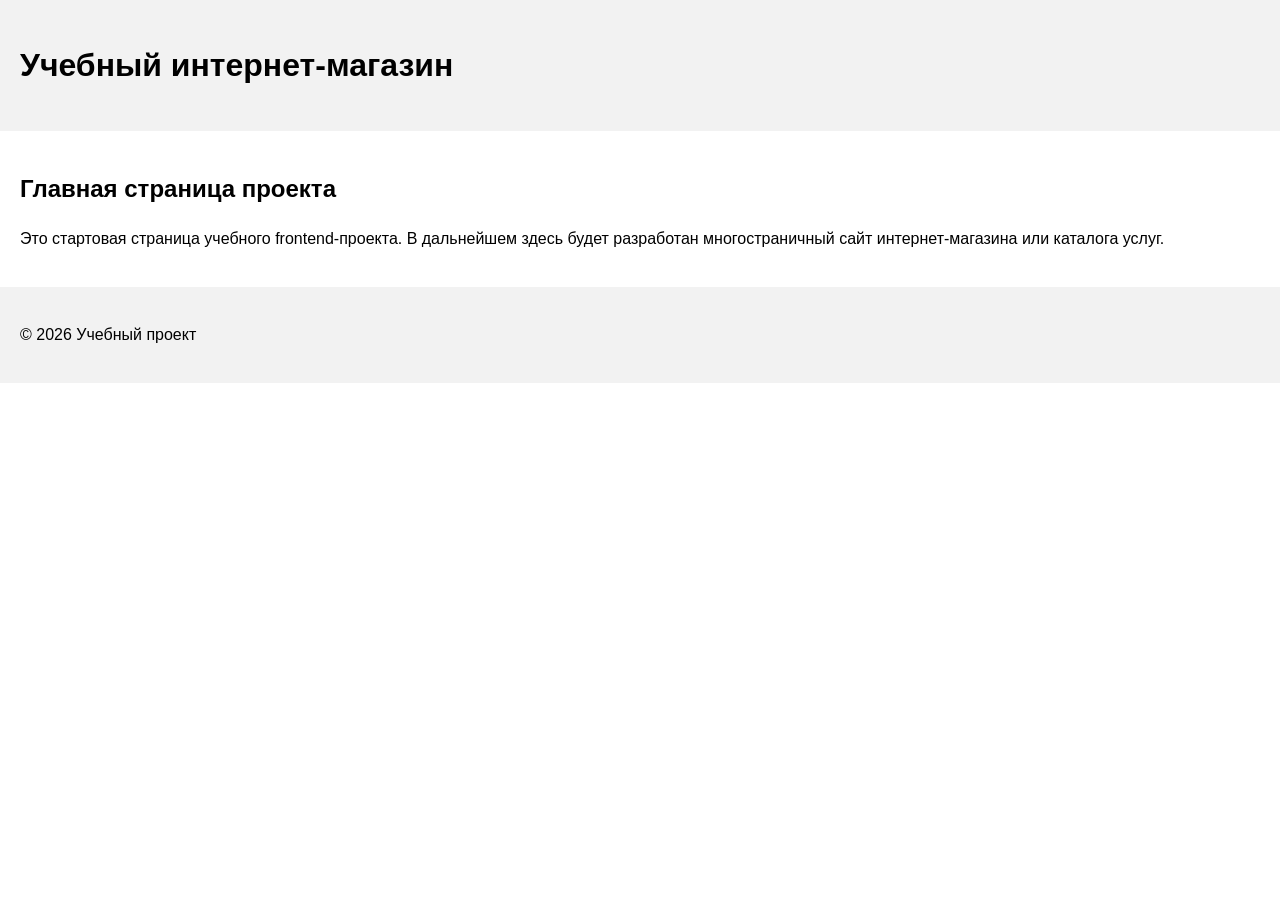
==== index.html @ 85a4eb5e "feat: initialize frontend project structure" ====
<!DOCTYPE html>
<html lang="ru">
<head>
  <meta charset="UTF-8">
  <meta name="viewport" content="width=device-width, initial-scale=1.0">
  <title>Каталог товаров</title>
  <link rel="stylesheet" href="css/style.css">
</head>
<body>
  <header>
    <h1>Учебный интернет-магазин</h1>
  </header>

  <main>
    <section>
      <h2>Главная страница проекта</h2>
      <p>
        Это стартовая страница учебного frontend-проекта.
        В дальнейшем здесь будет разработан многостраничный сайт
        интернет-магазина или каталога услуг.
      </p>
    </section>
  </main>

  <footer>
    <p>&copy; 2026 Учебный проект</p>
  </footer>
</body>
</html>
---- css/style.css ----
body {
  margin: 0;
  font-family: Arial, sans-serif;
  line-height: 1.5;
}

header,
main,
footer {
  padding: 20px;
}

header {
  background-color: #f2f2f2;
}

footer {
  background-color: #f2f2f2;
}
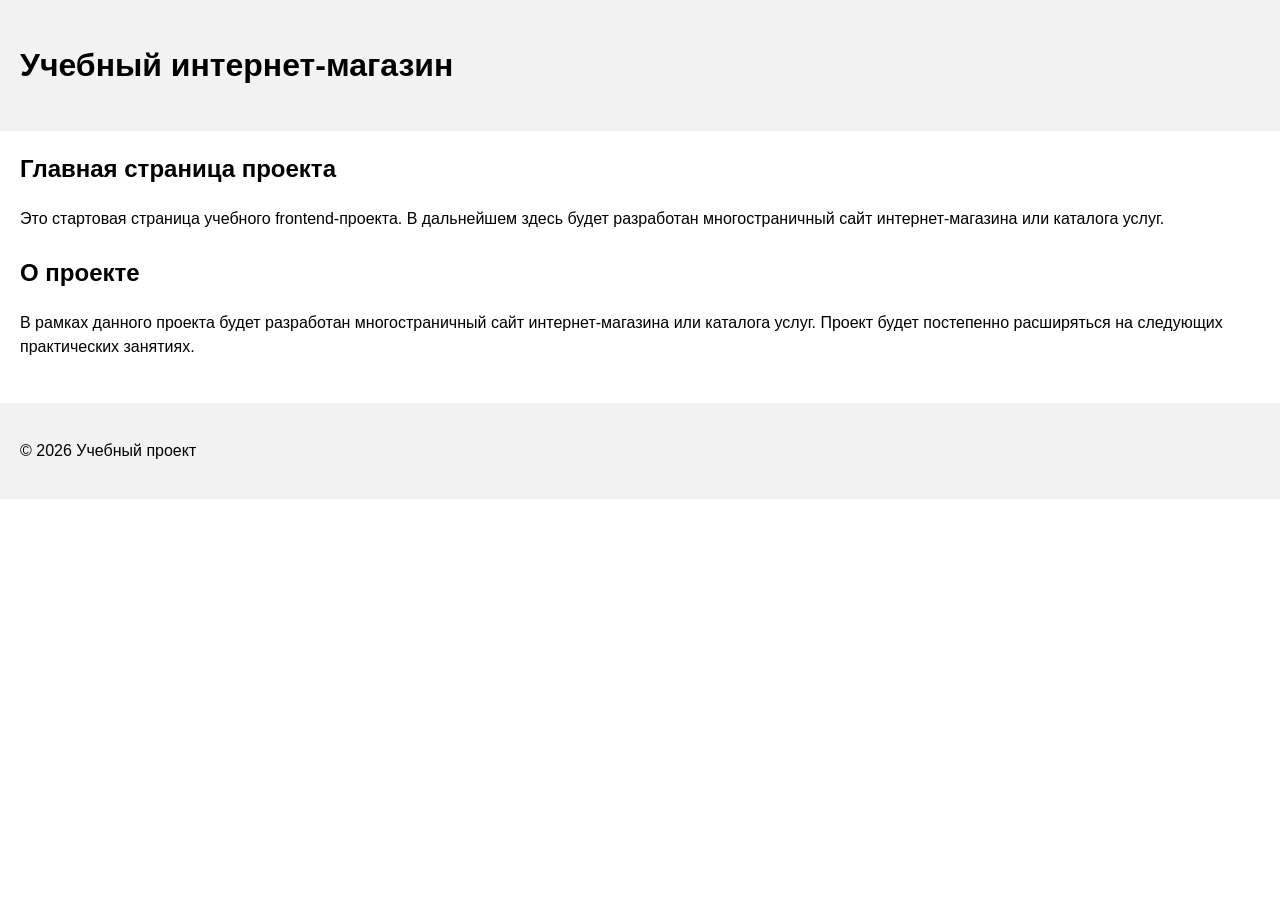
==== commit 4858aa0a: "feat: add project description section" ====
--- a/index.html
+++ b/index.html
@@ -20,6 +20,14 @@
         интернет-магазина или каталога услуг.
       </p>
     </section>
+    <section>
+      <h2>О проекте</h2>
+      <p>
+        В рамках данного проекта будет разработан многостраничный сайт
+        интернет-магазина или каталога услуг. Проект будет постепенно
+        расширяться на следующих практических занятиях.
+      </p>
+    </section>
   </main>
 
   <footer>
--- a/css/style.css
+++ b/css/style.css
@@ -16,4 +16,12 @@
 
 footer {
   background-color: #f2f2f2;
+}
+
+section {
+  margin-bottom: 24px;
+}
+
+section h2 {
+  margin-top: 0;
 }
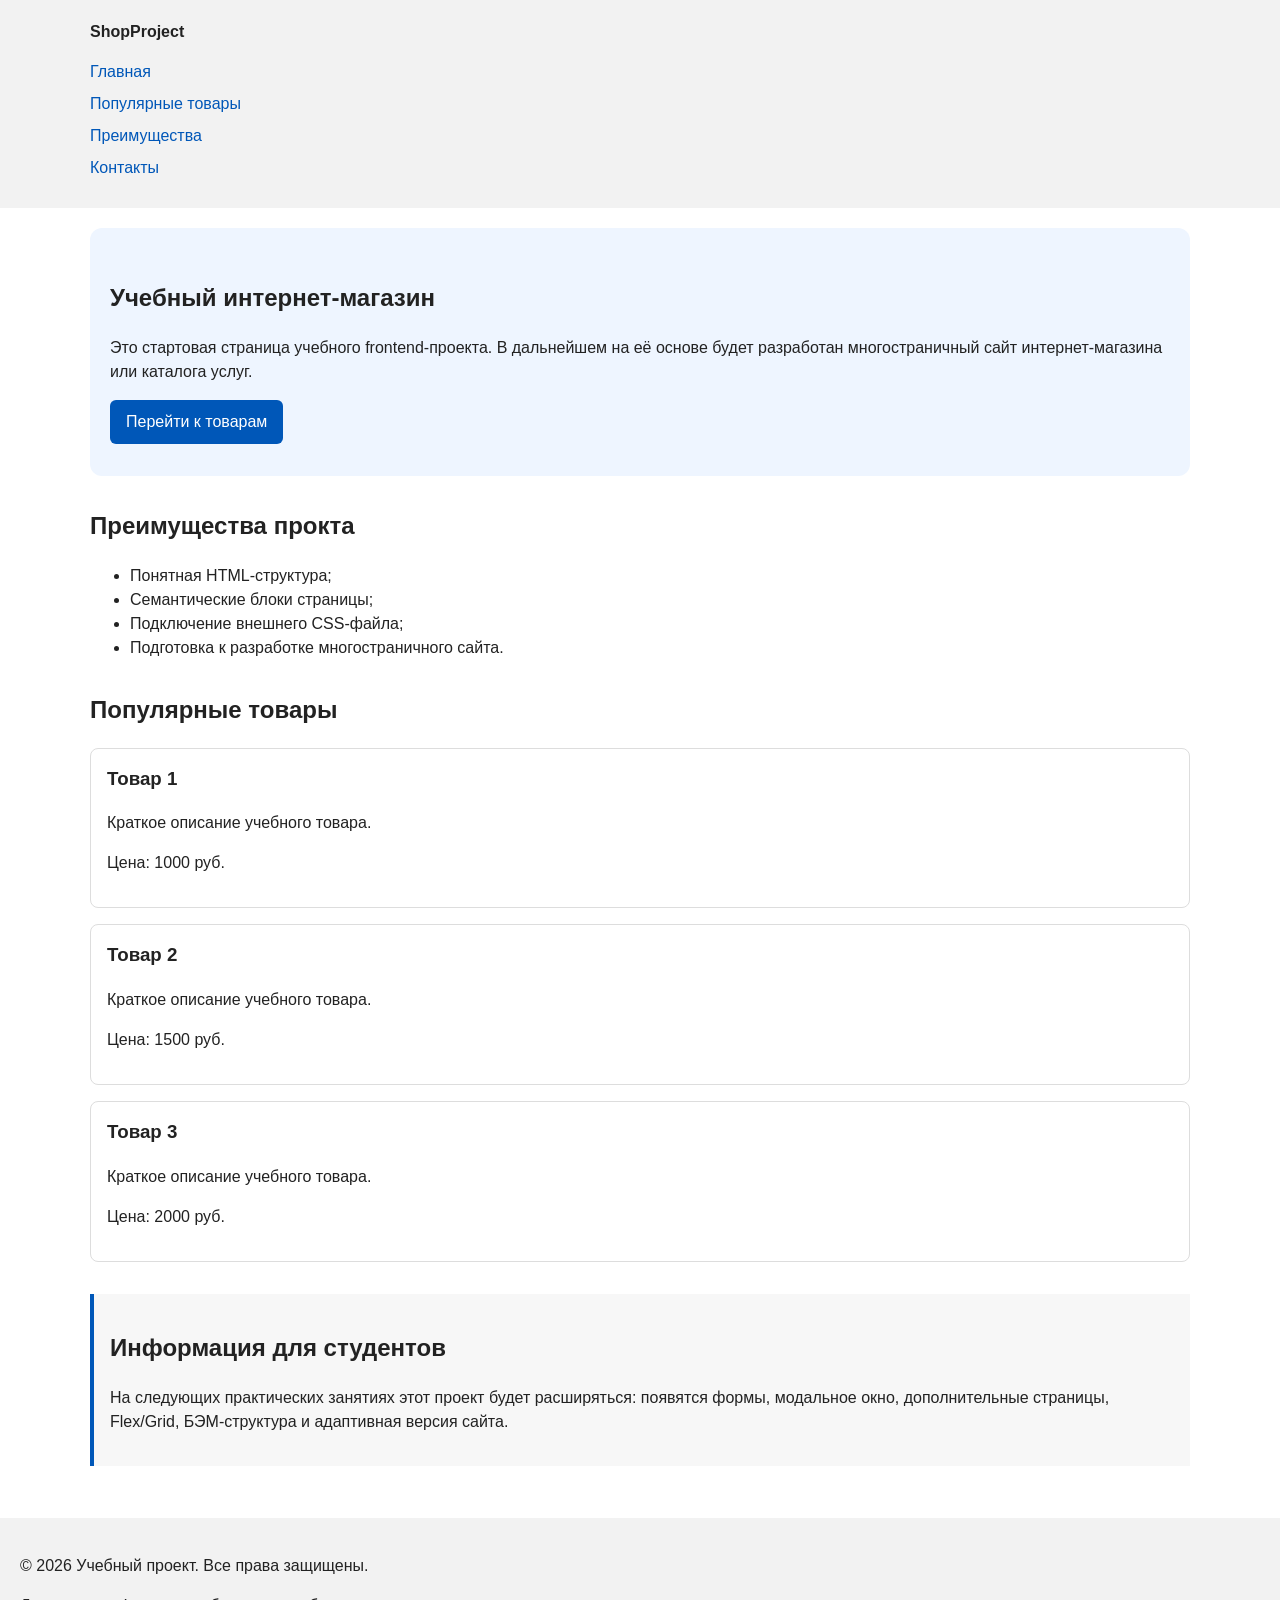
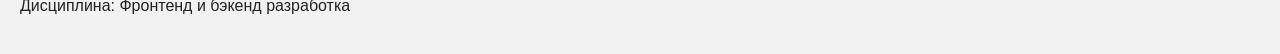
==== commit b1af26df: "feat: add semantic HTML structure and base CSS styles" ====
--- a/index.html
+++ b/index.html
@@ -3,35 +3,78 @@
 <head>
   <meta charset="UTF-8">
   <meta name="viewport" content="width=device-width, initial-scale=1.0">
-  <title>Каталог товаров</title>
+  <title>Учебный интернет-магазин</title>
   <link rel="stylesheet" href="css/style.css">
 </head>
+
 <body>
   <header>
-    <h1>Учебный интернет-магазин</h1>
+    <div class="site-header">
+      <a class="site-logo" href="index.html">ShopProject</a>
+      <nav class="site-nav" aria-label="Основная навигация">
+        <ul class="site-nav__list">
+          <li><a href="index.html">Главная</a></li>
+          <li><a href="#popular">Популярные товары</a></li>
+          <li><a href="#advantages">Преимущества</a></li>
+          <li><a href="#contacts">Контакты</a></li>
+        </ul>
+      </nav>
+    </div>
   </header>
-
+  
   <main>
-    <section>
-      <h2>Главная страница проекта</h2>
+    <section class="hero">
+      <h1>Учебный интернет-магазин</h1>
       <p>
         Это стартовая страница учебного frontend-проекта.
-        В дальнейшем здесь будет разработан многостраничный сайт
+        В дальнейшем на её основе будет разработан многостраничный сайт
         интернет-магазина или каталога услуг.
       </p>
+      <a class="button" href="#popular">Перейти к товарам</a>
     </section>
-    <section>
-      <h2>О проекте</h2>
+
+    <section class="section" id="advantages">
+      <h2>Преимущества прокта</h2>
+      <ul class="advantages-list">
+        <li>Понятная HTML-структура;</li>
+        <li>Семантические блоки страницы;</li>
+        <li>Подключение внешнего CSS-файла;</li>
+        <li>Подготовка к разработке многостраничного сайта.</li>
+      </ul>
+    </section>
+    
+    <section class="section" id="popular">
+      <h2>Популярные товары</h2>
+      <article class="product-card">
+        <h3>Товар 1</h3>
+        <p>Краткое описание учебного товара.</p>
+        <p>Цена: 1000 руб.</p>
+      </article>
+      <article class="product-card">
+        <h3>Товар 2</h3>
+        <p>Краткое описание учебного товара.</p>
+        <p>Цена: 1500 руб.</p>
+      </article>
+      <article class="product-card">
+        <h3>Товар 3</h3>
+        <p>Краткое описание учебного товара.</p>
+        <p>Цена: 2000 руб.</p>
+      </article>
+    </section>
+
+    <aside class="aside-info">
+      <h2>Информация для студентов</h2>
       <p>
-        В рамках данного проекта будет разработан многостраничный сайт
-        интернет-магазина или каталога услуг. Проект будет постепенно
-        расширяться на следующих практических занятиях.
+        На следующих практических занятиях этот проект будет расширяться:
+        появятся формы, модальное окно, дополнительные страницы, Flex/Grid,
+        БЭМ-структура и адаптивная версия сайта.
       </p>
-    </section>
+    </aside>
   </main>
 
-  <footer>
-    <p>&copy; 2026 Учебный проект</p>
+  <footer id="contacts">
+    <p>&copy; 2026 Учебный проект. Все права защищены.</p>
+    <p>Дисциплина: Фронтенд и бэкенд разработка</p>
   </footer>
 </body>
-</html>+</html>
--- a/css/style.css
+++ b/css/style.css
@@ -1,7 +1,13 @@
+* {
+  box-sizing: border-box;
+}
+
 body {
   margin: 0;
   font-family: Arial, sans-serif;
   line-height: 1.5;
+  color: #222222;
+  background-color: #ffffff;
 }
 
 header,
@@ -18,10 +24,82 @@
   background-color: #f2f2f2;
 }
 
-section {
-  margin-bottom: 24px;
+.site-header {
+  max-width: 1100px;
+  margin: 0 auto;
 }
 
-section h2 {
+.site-logo {
+  font-weight: bold;
+  text-decoration: none;
+  color: #222222;
+}
+
+.site-nav__list {
+  padding: 0;
+  margin: 16px 0 0;
+  list-style: none;
+}
+
+.site-nav__list li {
+  margin-bottom: 8px;
+}
+
+.site-nav__list a {
+  color: #0057b8;
+  text-decoration: none;
+}
+
+.site-nav__list a:hover {
+  text-decoration: underline;
+}
+
+.hero {
+  max-width: 1100px;  
+  margin: 0 auto 32px;
+  padding: 32px 20px;
+  background-color: #eef5ff;
+  border-radius: 12px;
+}
+
+.section {
+  max-width: 1100px;
+  margin: 0 auto 32px;
+}
+
+.section h2 {
   margin-top: 0;
-}+}
+
+.product-card {
+  margin-bottom: 16px;
+  padding: 16px;
+  border: 1px solid #dddddd;
+  border-radius: 8px;
+  background-color: #ffffff;
+}
+
+.product-card h3 {
+  margin-top: 0;
+}
+
+.button {
+  display: inline-block;
+  padding: 10px 16px;
+  color: #ffffff;
+  background-color: #0057b8;
+  text-decoration: none;
+  border-radius: 6px;
+}
+
+.button:hover {
+  background-color: #003f86;
+}
+
+.aside-info {
+  max-width: 1100px;
+  margin: 0 auto 32px;
+  padding: 16px;
+  border-left: 4px solid #0057b8;
+  background-color: #f7f7f7;
+}
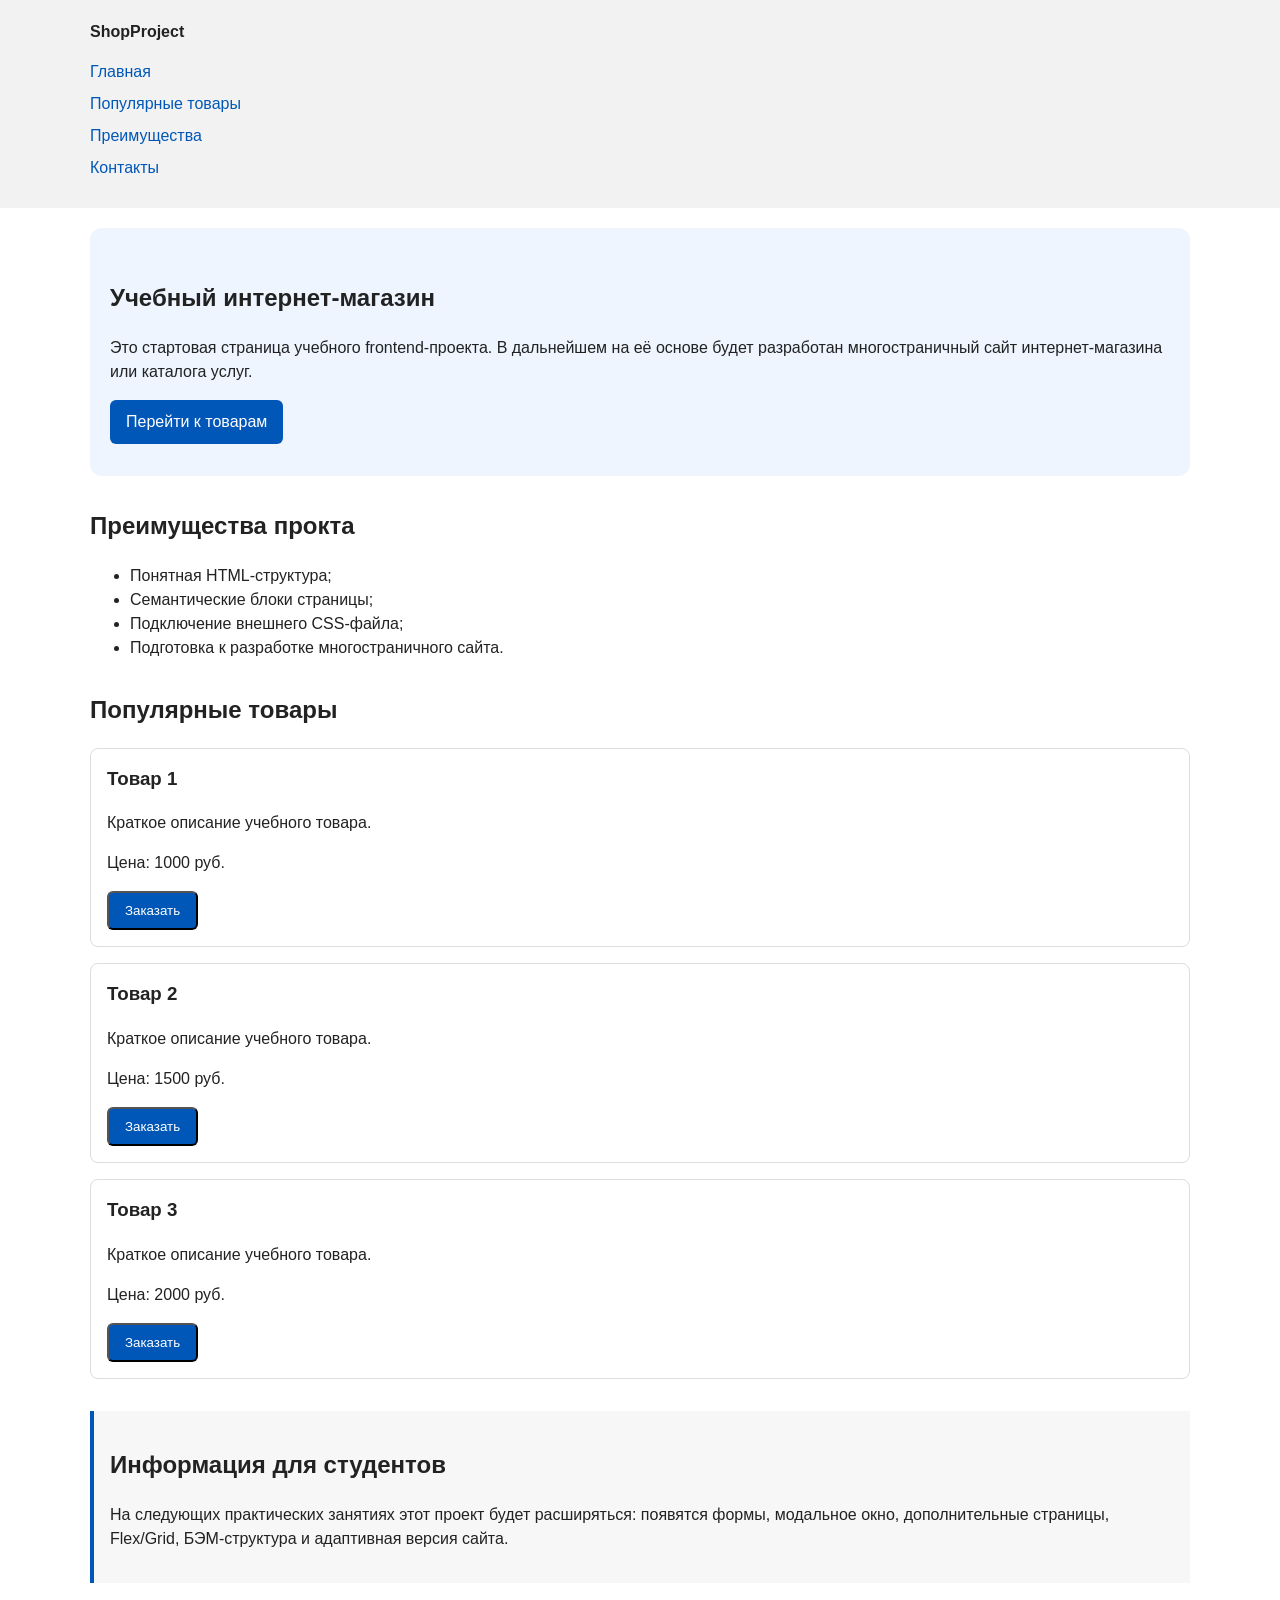
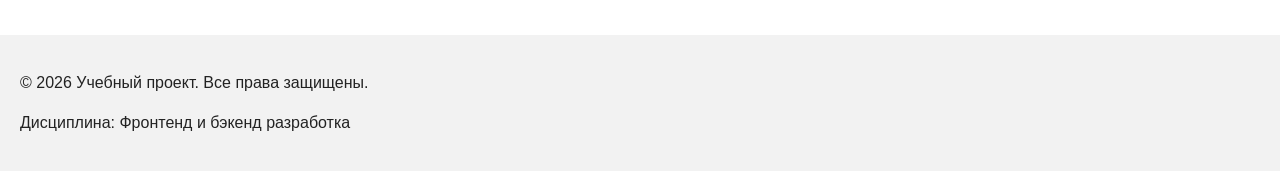
==== commit d12db78b: "feat: add order form modal and validation" ====
--- a/index.html
+++ b/index.html
@@ -5,6 +5,7 @@
   <meta name="viewport" content="width=device-width, initial-scale=1.0">
   <title>Учебный интернет-магазин</title>
   <link rel="stylesheet" href="css/style.css">
+  <script src="js/main.js" defer></script>
 </head>
 
 <body>
@@ -49,16 +50,19 @@
         <h3>Товар 1</h3>
         <p>Краткое описание учебного товара.</p>
         <p>Цена: 1000 руб.</p>
+        <button class="button product-card__button" type="button" data-product="Товар 1">Заказать</button>
       </article>
       <article class="product-card">
         <h3>Товар 2</h3>
         <p>Краткое описание учебного товара.</p>
         <p>Цена: 1500 руб.</p>
+        <button class="button product-card__button" type="button" data-product="Товар 2">Заказать</button>
       </article>
       <article class="product-card">
         <h3>Товар 3</h3>
         <p>Краткое описание учебного товара.</p>
         <p>Цена: 2000 руб.</p>
+        <button class="button product-card__button" type="button" data-product="Товар 3">Заказать</button>
       </article>
     </section>
 
@@ -76,5 +80,92 @@
     <p>&copy; 2026 Учебный проект. Все права защищены.</p>
     <p>Дисциплина: Фронтенд и бэкенд разработка</p>
   </footer>
+
+  <dialog class="order-dialog" id="order-dialog" aria-labelledby="order-dialog-title">
+    <h2 id="order-dialog-title">Оформление заявки</h2>
+    <form class="order-form" id="order-form" action="#" method="post" novalidate>
+      <input id="selected-product" name="selected-product" type="hidden">
+      <div class="form-field">
+        <label for="order-name">Имя</label>
+        <input 
+          id="order-name"
+          name="name"
+          type="text"
+          placeholder="Введите ваше имя"
+          minlength="2"
+          autocomplete="given-name"
+          required>
+      </div>
+
+      <div class="form-field">
+        <label for="order-email">E-mail</label>
+        <input
+          id="order-email"
+          name="email"
+          type="email"
+          placeholder="example@mail.ru"
+          autocomplete="email"
+          required>
+      </div>
+
+      <div class="form-field">
+        <label for="order-phone">Телефон</label>
+        <input
+          id="order-phone"
+          name="phone"
+          type="tel"
+          inputmode="tel"
+          placeholder="+7 (900) 000-00-00"
+          pattern="^\+7 \(\d{3}\) \d{3}-\d{2}-\d{2}$"
+          required>
+        <small>Формат: +7 (900) 000-00-00</small>
+      </div>
+
+      <div class="form-field">
+        <label for="order-date">Дата связи</label>
+        <input
+          id="order-date"
+          name="date"
+          type="date">
+      </div>
+
+      <div class="form-field">
+        <label for="order-topic">Тема заявки</label>
+        <select id="order-topic" name="topic" required>
+          <option value="">Выберите тему</option>
+          <option value="product">Заказ товара</option>
+          <option value="consultation">Консультация</option>
+          <option value="delivery">Доставка</option>
+        </select>
+      </div>
+
+      <div class="form-field">
+        <label for="order-comment">Комментарий</label>
+        <textarea
+          id="order-comment"
+          name="comment"
+          rows="4"
+          placeholder="Укажите дополнительную информацию">
+        </textarea>
+      </div>
+
+      <div class="form-field form-field--checkbox">
+        <label>
+          <input
+            id="order-agreement"
+            name="agreement"
+            type="checkbox"
+            required>
+            Я согласен на обработку данных
+        </label>
+      </div>
+
+      <div class="form-actions">
+        <button type="button" id="close-order-dialog">Закрыть</button>
+        <button type="submit">Отправить заявку</button>
+      </div>
+    </form>
+  </dialog>
+  <p class="success-message" id="success-message" hidden>Форма успешно отправлена!</p>
 </body>
 </html>
--- a/css/style.css
+++ b/css/style.css
@@ -1,7 +1,16 @@
+/* 
+  Универсальное правило для всех элементов.
+  border-box делает расчёт размеров более понятным:
+  width включает content, padding и border.
+*/
 * {
   box-sizing: border-box;
 }
 
+/*
+  Убираем стандартный внешний отступ браузера у body.
+  Без этого вокруг страницы может появиться белая рамка.
+*/
 body {
   margin: 0;
   font-family: Arial, sans-serif;
@@ -10,67 +19,113 @@
   background-color: #ffffff;
 }
 
+/*
+  Задаём внутренние отступы для основных областей страницы.
+  Это делает содержимое визуально отделённым от краёв окна браузера.
+*/
 header,
 main,
 footer {
   padding: 20px;
 }
 
+/*
+  Оформляем шапку страницы.
+  Пока используется простой светло-серый фон.
+*/
 header {
   background-color: #f2f2f2;
 }
 
+/*
+  Оформляем подвал страницы тем же фоном,
+  чтобы визуально отделить его от основного содержимого.
+*/
 footer {
   background-color: #f2f2f2;
 }
 
+/*
+  Ограничиваем ширину содержимого шапки,
+  чтобы оно не растягивалось слишком сильно на широких экранах.
+*/
 .site-header {
   max-width: 1100px;
   margin: 0 auto;
 }
 
+/*
+  Оформляем текстовый логотип.
+*/
 .site-logo {
   font-weight: bold;
   text-decoration: none;
   color: #222222;
 }
 
+/*
+  Убираем стандартные отступы и маркеры списка навигации.
+*/
 .site-nav__list {
   padding: 0;
   margin: 16px 0 0;
   list-style: none;
 }
 
+/*
+  Добавляем расстояние между пунктами меню.
+*/
 .site-nav__list li {
   margin-bottom: 8px;
 }
 
+/*
+  Оформляем ссылки меню.
+*/
 .site-nav__list a {
   color: #0057b8;
   text-decoration: none;
 }
 
+/*
+  При наведении мыши подчёркиваем ссылку.
+  Подробно состояния интерфейса будут рассмотрены в практической работе 1.7.
+*/
 .site-nav__list a:hover {
   text-decoration: underline;
 }
 
+/*
+  Hero-блок — первый крупный блок страницы.
+  Он визуально отделяется от остальных разделов фоном и отступами.
+*/
 .hero {
-  max-width: 1100px;  
+  max-width: 1100px;
   margin: 0 auto 32px;
   padding: 32px 20px;
   background-color: #eef5ff;
   border-radius: 12px;
 }
 
+/*
+  Общий класс для разделов страницы.
+*/
 .section {
   max-width: 1100px;
   margin: 0 auto 32px;
 }
 
+/*
+  Убираем лишний верхний отступ у заголовков разделов.
+*/
 .section h2 {
   margin-top: 0;
 }
 
+/*
+  Карточка товара — самостоятельный блок.
+  На следующих занятиях карточки будут доработаны и выстроены в сетку.
+*/
 .product-card {
   margin-bottom: 16px;
   padding: 16px;
@@ -79,10 +134,16 @@
   background-color: #ffffff;
 }
 
+/*
+  Убираем лишний верхний отступ у заголовка карточки.
+*/
 .product-card h3 {
   margin-top: 0;
 }
 
+/*
+  Пока это обычная ссылка, но визуально она оформляется как кнопка.
+*/
 .button {
   display: inline-block;
   padding: 10px 16px;
@@ -92,10 +153,16 @@
   border-radius: 6px;
 }
 
+/*
+  Простое состояние наведения для кнопки.
+*/
 .button:hover {
   background-color: #003f86;
 }
 
+/*
+  Дополнительный информационный блок.
+*/
 .aside-info {
   max-width: 1100px;
   margin: 0 auto 32px;
@@ -103,3 +170,105 @@
   border-left: 4px solid #0057b8;
   background-color: #f7f7f7;
 }
+
+/*
+  Модальное окно.
+  Элемент dialog сам умеет открываться поверх страницы.
+*/
+.order-dialog {
+  width: min(100% - 32px, 560px);
+  padding: 24px;
+  border: none;
+  border-radius: 12px;
+}
+
+/*
+  Затемнение фона за модальным окном.
+*/
+.order-dialog::backdrop {
+  background-color: rgba(0, 0, 0, 0.5);
+}
+
+/*
+  Поле формы.
+  Каждый блок получает нижний отступ.
+*/
+.form-field {
+  margin-bottom: 16px;
+}
+
+/*
+  Подпись поля.
+*/
+.form-field label {
+  display: block;
+  margin-bottom: 6px;
+}
+
+/*
+  Основные поля формы.
+*/
+.form-field input,
+.form-field select,
+.form-field textarea {
+  width: 100%;
+  padding: 10px 12px;
+  border: 1px solid #cccccc;
+  border-radius: 6px;
+  font: inherit;
+}
+
+/*
+  Checkbox не должен занимать всю ширину.
+*/
+.form-field input[type="checkbox"] {
+  width: auto;
+}
+
+/*
+  Подсказка под полем телефона.
+*/
+.form-field small {
+  display: block;
+  margin-top: 4px;
+  color: #666666;
+}
+
+/*
+  Видимый фокус для клавиатурной навигации.
+*/
+.form-field input:focus-visible,
+.form-field select:focus-visible,
+.form-field textarea:focus-visible,
+.form-actions button:focus-visible {
+  outline: 2px solid #0057b8;
+  outline-offset: 2px;
+}
+
+/*
+  Подсветка ошибочных полей.
+  Атрибут aria-invalid будет добавляться через JavaScript.
+*/
+[aria-invalid="true"] {
+  border-color: #b00020;
+}
+
+/*
+  Кнопки формы.
+*/
+.form-actions {
+  display: flex;
+  gap: 12px;
+  margin-top: 20px;
+}
+
+/*
+  Сообщение об успешной отправке.
+*/
+.success-message {
+  max-width: 1100px;
+  margin: 24px auto;
+  padding: 16px;
+  border-left: 4px solid #168a2f;
+  background-color: #eefaf0;
+}
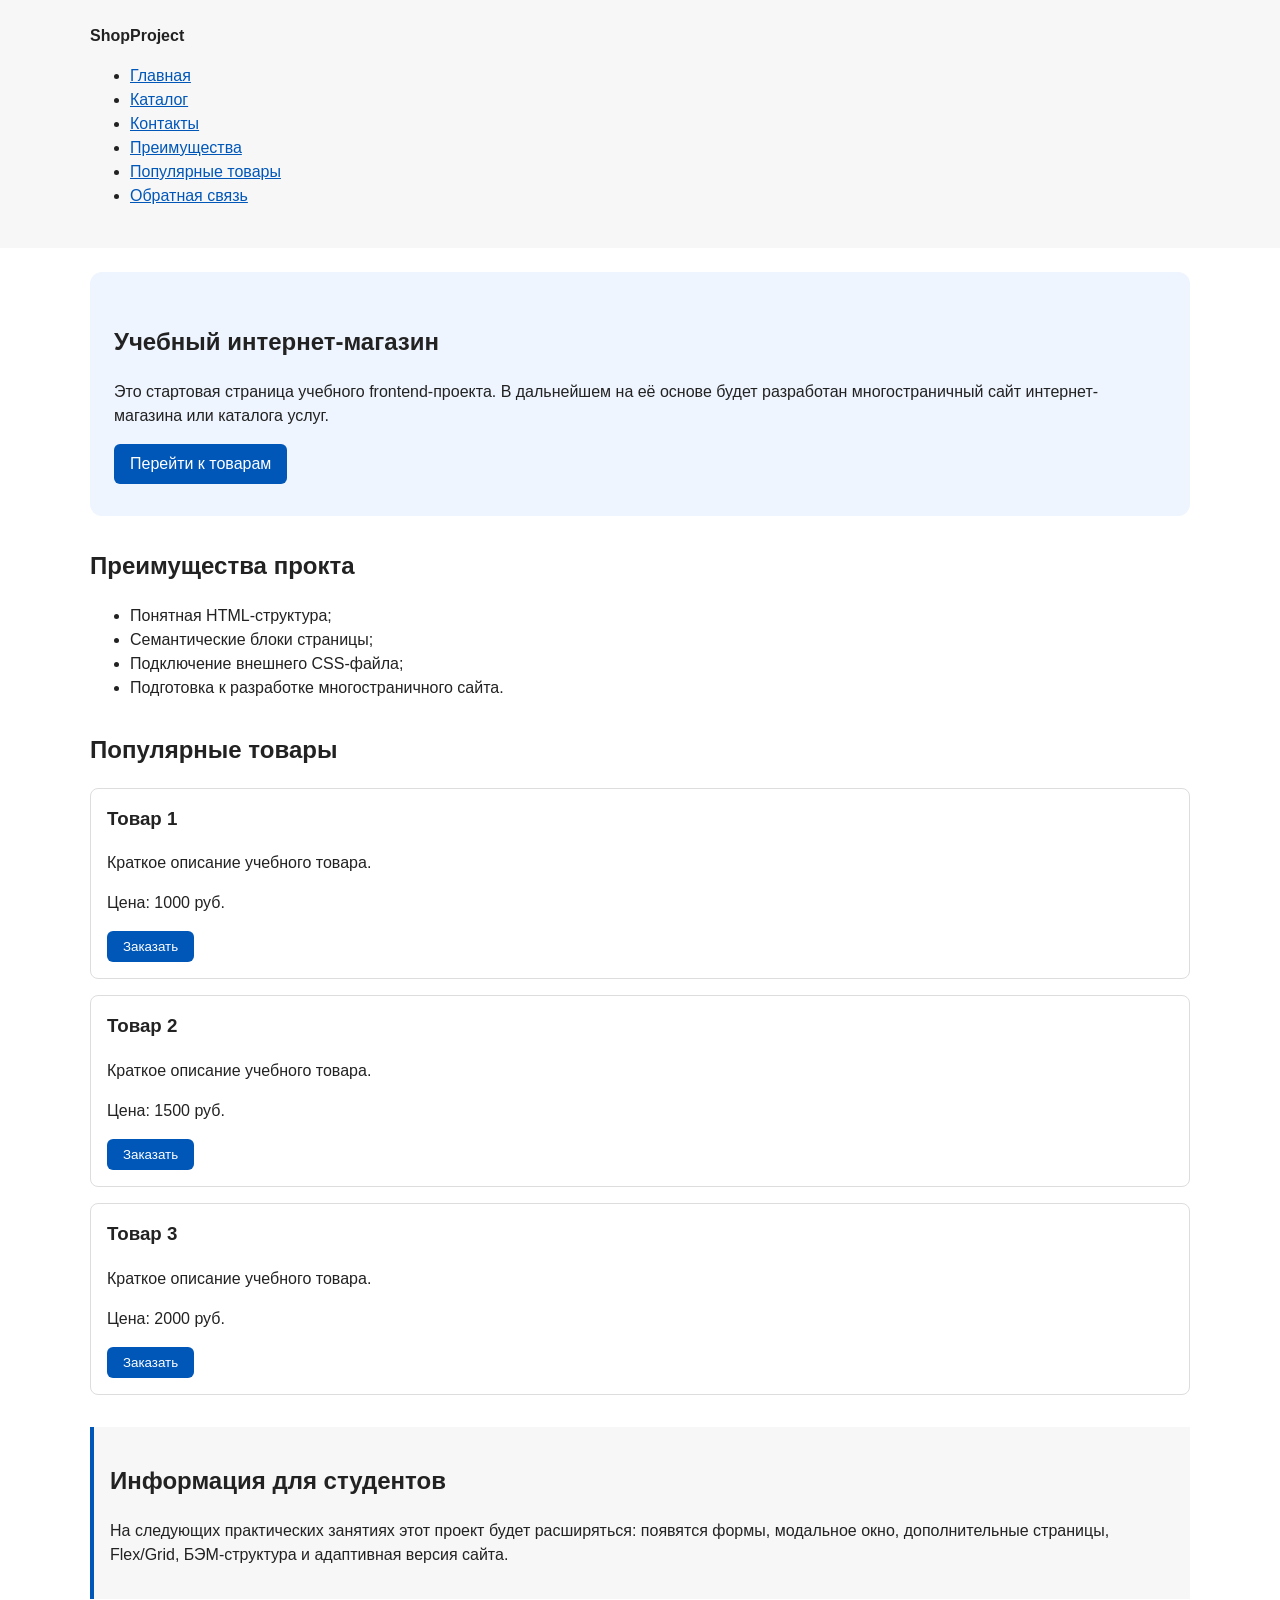
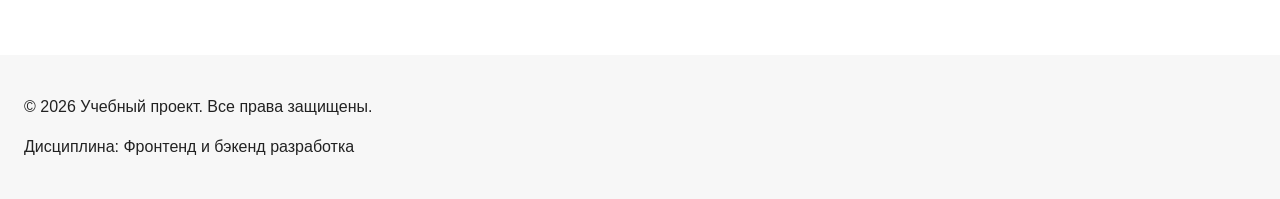
==== commit b84ef7e5: "feat: add multi-page structure navigation and anchors" ====
--- a/index.html
+++ b/index.html
@@ -6,6 +6,12 @@
   <title>Учебный интернет-магазин</title>
   <link rel="stylesheet" href="css/style.css">
   <script src="js/main.js" defer></script>
+
+  <meta property="og:type" content="website">
+  <meta property="og:title" content="Учебный интернет-магазин">
+  <meta property="og:description" content="Учебный frontend-проект интернет-магазина.">
+  <meta property="og:image" content="https://Buranyashka.github.io/kr1-html-css-shop/images/preview.jpg">
+
 </head>
 
 <body>
@@ -15,9 +21,11 @@
       <nav class="site-nav" aria-label="Основная навигация">
         <ul class="site-nav__list">
           <li><a href="index.html">Главная</a></li>
-          <li><a href="#popular">Популярные товары</a></li>
-          <li><a href="#advantages">Преимущества</a></li>
-          <li><a href="#contacts">Контакты</a></li>
+          <li><a href="catalog.html">Каталог</a></li>
+          <li><a href="contacts.html">Контакты</a></li>
+          <li><a href="index.html#advantages">Преимущества</a></li>
+          <li><a href="index.html#popular">Популярные товары</a></li>
+          <li><a href="index.html#contacts">Обратная связь</a></li>
         </ul>
       </nav>
     </div>
--- a/css/style.css
+++ b/css/style.css
@@ -1,274 +1,258 @@
-/* 
-  Универсальное правило для всех элементов.
-  border-box делает расчёт размеров более понятным:
-  width включает content, padding и border.
-*/
+/* ===============================
+   1. Переменные проекта
+   =============================== */
+
+:root {
+  /* Основные цвета проекта */
+  --color-bg: #ffffff;
+  --color-text: #222222;
+  --color-muted: #666666;
+  --color-primary: #0057b8;
+  --color-primary-dark: #003f86;
+  --color-border: #dddddd;
+  --color-surface: #f7f7f7;
+  --color-surface-accent: #eef5ff;
+  --color-danger: #b00020;
+  --color-success: #168a2f;
+  --color-success-bg: #eefaf0;
+  --color-white: #ffffff;
+
+  /* Отступы */
+  --space-xs: 4px;
+  --space-sm: 8px;
+  --space-md: 16px;
+  --space-lg: 24px;
+  --space-xl: 32px;
+
+  /* Скругления */
+  --radius-sm: 6px;
+  --radius-md: 8px;
+  --radius-lg: 12px;
+
+  /* Размеры */
+  --container-width: 1100px;
+}
+
+/* ===============================
+   2. Базовые стили
+   =============================== */
+  
 * {
   box-sizing: border-box;
 }
 
-/*
-  Убираем стандартный внешний отступ браузера у body.
-  Без этого вокруг страницы может появиться белая рамка.
-*/
 body {
   margin: 0;
   font-family: Arial, sans-serif;
   line-height: 1.5;
-  color: #222222;
-  background-color: #ffffff;
-}
-
-/*
-  Задаём внутренние отступы для основных областей страницы.
-  Это делает содержимое визуально отделённым от краёв окна браузера.
-*/
+  color: var(--color-text);
+  background-color: var(--color-bg);
+}
+
 header,
 main,
 footer {
-  padding: 20px;
-}
-
-/*
-  Оформляем шапку страницы.
-  Пока используется простой светло-серый фон.
-*/
+  padding: var(--space-lg);
+}
+
 header {
-  background-color: #f2f2f2;
-}
-
-/*
-  Оформляем подвал страницы тем же фоном,
-  чтобы визуально отделить его от основного содержимого.
-*/
+  background-color: var(--color-surface);
+}
+
 footer {
-  background-color: #f2f2f2;
-}
-
-/*
-  Ограничиваем ширину содержимого шапки,
-  чтобы оно не растягивалось слишком сильно на широких экранах.
-*/
+  background-color: var(--color-surface);
+}
+
 .site-header {
   max-width: 1100px;
   margin: 0 auto;
 }
 
-/*
-  Оформляем текстовый логотип.
-*/
 .site-logo {
   font-weight: bold;
   text-decoration: none;
-  color: #222222;
-}
-
-/*
-  Убираем стандартные отступы и маркеры списка навигации.
-*/
-.site-nav__list {
-  padding: 0;
-  margin: 16px 0 0;
-  list-style: none;
-}
-
-/*
-  Добавляем расстояние между пунктами меню.
-*/
-.site-nav__list li {
-  margin-bottom: 8px;
-}
-
-/*
-  Оформляем ссылки меню.
-*/
-.site-nav__list a {
-  color: #0057b8;
+  color: var(--color-text);
+}
+
+:target {
+  outline: 2px dashed var(--color-primary);
+  outline-offset: 4px;
+}
+
+/* ===============================
+   3. Общие элементы интерфейса
+   =============================== */
+
+a {
+  color: var(--color-primary);
+}
+
+a:hover {
+  color: var(--color-primary-dark);
+}
+
+a:focus-visible {
+  outline: 2px solid var(--color-primary);
+  outline-offset: 3px;
+}
+
+.button {
+  display: inline-block;
+  padding: var(--space-sm) var(--space-md);
+  color: var(--color-white);
+  background-color: var(--color-primary);
   text-decoration: none;
-}
-
-/*
-  При наведении мыши подчёркиваем ссылку.
-  Подробно состояния интерфейса будут рассмотрены в практической работе 1.7.
-*/
-.site-nav__list a:hover {
-  text-decoration: underline;
-}
-
-/*
-  Hero-блок — первый крупный блок страницы.
-  Он визуально отделяется от остальных разделов фоном и отступами.
-*/
+  border: none;
+  border-radius: var(--radius-sm);
+  cursor: pointer;
+}
+
+.button:hover {
+  background-color: var(--color-primary-dark);
+  color: var(--color-white);
+}
+
+.button:focus-visible {
+  outline: 2px solid var(--color-primary);
+  outline-offset: 3px;
+}
+
+.button:disabled {
+  opacity: 0.6;
+  cursor: not-allowed;
+}
+
+html {
+  scroll-behavior: smooth;
+}
+
+/* ===============================
+   4. Компоненты страницы
+   =============================== */
+
 .hero {
-  max-width: 1100px;
-  margin: 0 auto 32px;
-  padding: 32px 20px;
-  background-color: #eef5ff;
-  border-radius: 12px;
-}
-
-/*
-  Общий класс для разделов страницы.
-*/
+  max-width: var(--container-width);
+  margin: 0 auto var(--space-xl);
+  padding: var(--space-xl) var(--space-lg);
+  background-color: var(--color-surface-accent);
+  border-radius: var(--radius-lg);
+}
+
 .section {
-  max-width: 1100px;
-  margin: 0 auto 32px;
-}
-
-/*
-  Убираем лишний верхний отступ у заголовков разделов.
-*/
+  max-width: var(--container-width);
+  margin: 0 auto var(--space-xl);
+}
+
 .section h2 {
   margin-top: 0;
 }
 
-/*
-  Карточка товара — самостоятельный блок.
-  На следующих занятиях карточки будут доработаны и выстроены в сетку.
-*/
 .product-card {
-  margin-bottom: 16px;
-  padding: 16px;
-  border: 1px solid #dddddd;
-  border-radius: 8px;
-  background-color: #ffffff;
-}
-
-/*
-  Убираем лишний верхний отступ у заголовка карточки.
-*/
+  margin-bottom: var(--space-md);
+  padding: var(--space-md);
+  border: 1px solid var(--color-border);
+  border-radius: var(--radius-md);
+  background-color: var(--color-bg);
+}
+
+.product-card:hover {
+  border-color: var(--color-primary);
+}
+
 .product-card h3 {
   margin-top: 0;
 }
 
-/*
-  Пока это обычная ссылка, но визуально она оформляется как кнопка.
-*/
-.button {
-  display: inline-block;
-  padding: 10px 16px;
-  color: #ffffff;
-  background-color: #0057b8;
-  text-decoration: none;
-  border-radius: 6px;
-}
-
-/*
-  Простое состояние наведения для кнопки.
-*/
-.button:hover {
-  background-color: #003f86;
-}
-
-/*
-  Дополнительный информационный блок.
-*/
 .aside-info {
-  max-width: 1100px;
-  margin: 0 auto 32px;
-  padding: 16px;
-  border-left: 4px solid #0057b8;
-  background-color: #f7f7f7;
-}
-
-/*
-  Модальное окно.
-  Элемент dialog сам умеет открываться поверх страницы.
-*/
+  max-width: var(--container-width);
+  margin: 0 auto var(--space-xl);
+  padding: var(--space-md);
+  border-left: 4px solid var(--color-primary);
+  background-color: var(--color-surface);
+}
+
+.breadcrumbs {
+  max-width: var(--container-width);
+  margin: 0 auto var(--space-md);
+  font-size: 14px;
+  color: var(--color-muted);
+}
+
+.breadcrumbs a {
+  color: var(--color-primary);
+}
+
+.breadcrumbs span::before {
+  content: " / ";
+  color: var(--color-muted);
+}
+
+/* ===============================
+   5. Форма и модальное окно
+   =============================== */
+
 .order-dialog {
   width: min(100% - 32px, 560px);
-  padding: 24px;
+  padding: var(--space-lg);
   border: none;
-  border-radius: 12px;
-}
-
-/*
-  Затемнение фона за модальным окном.
-*/
+  border-radius: var(--radius-lg);
+}
+
 .order-dialog::backdrop {
   background-color: rgba(0, 0, 0, 0.5);
 }
 
-/*
-  Поле формы.
-  Каждый блок получает нижний отступ.
-*/
 .form-field {
-  margin-bottom: 16px;
-}
-
-/*
-  Подпись поля.
-*/
+  margin-bottom: var(--space-md);
+}
+
 .form-field label {
   display: block;
-  margin-bottom: 6px;
-}
-
-/*
-  Основные поля формы.
-*/
+  margin-bottom: var(--space-xs);
+}
+
 .form-field input,
 .form-field select,
 .form-field textarea {
   width: 100%;
   padding: 10px 12px;
-  border: 1px solid #cccccc;
-  border-radius: 6px;
+  border: 1px solid var(--color-border);
+  border-radius: var(--radius-sm);
   font: inherit;
 }
 
-/*
-  Checkbox не должен занимать всю ширину.
-*/
 .form-field input[type="checkbox"] {
   width: auto;
 }
 
-/*
-  Подсказка под полем телефона.
-*/
 .form-field small {
   display: block;
-  margin-top: 4px;
-  color: #666666;
-}
-
-/*
-  Видимый фокус для клавиатурной навигации.
-*/
+  margin-top: var(--space-xs);
+  color: var(--color-muted);
+}
+
+.form-field input:hover,
+.form-field select:hover,
+.form-field textarea:hover {
+  border-color: var(--color-primary);
+}
+
 .form-field input:focus-visible,
 .form-field select:focus-visible,
 .form-field textarea:focus-visible,
 .form-actions button:focus-visible {
-  outline: 2px solid #0057b8;
-  outline-offset: 2px;
-}
-
-/*
-  Подсветка ошибочных полей.
-  Атрибут aria-invalid будет добавляться через JavaScript.
-*/
+  outline: 2px solid var(--color-primary);
+  outline-offset: 3px;
+}
+
 [aria-invalid="true"] {
-  border-color: #b00020;
-}
-
-/*
-  Кнопки формы.
-*/
-.form-actions {
-  display: flex;
-  gap: 12px;
-  margin-top: 20px;
-}
-
-/*
-  Сообщение об успешной отправке.
-*/
+  border-color: var(--color-danger);
+}
+
 .success-message {
-  max-width: 1100px;
-  margin: 24px auto;
-  padding: 16px;
-  border-left: 4px solid #168a2f;
-  background-color: #eefaf0;
-}
+  max-width: var(--container-width);
+  margin: var(--space-lg) auto;
+  padding: var(--space-md);
+  border-left: 4px solid var(--color-success);
+  background-color: var(--color-success-bg);
+}
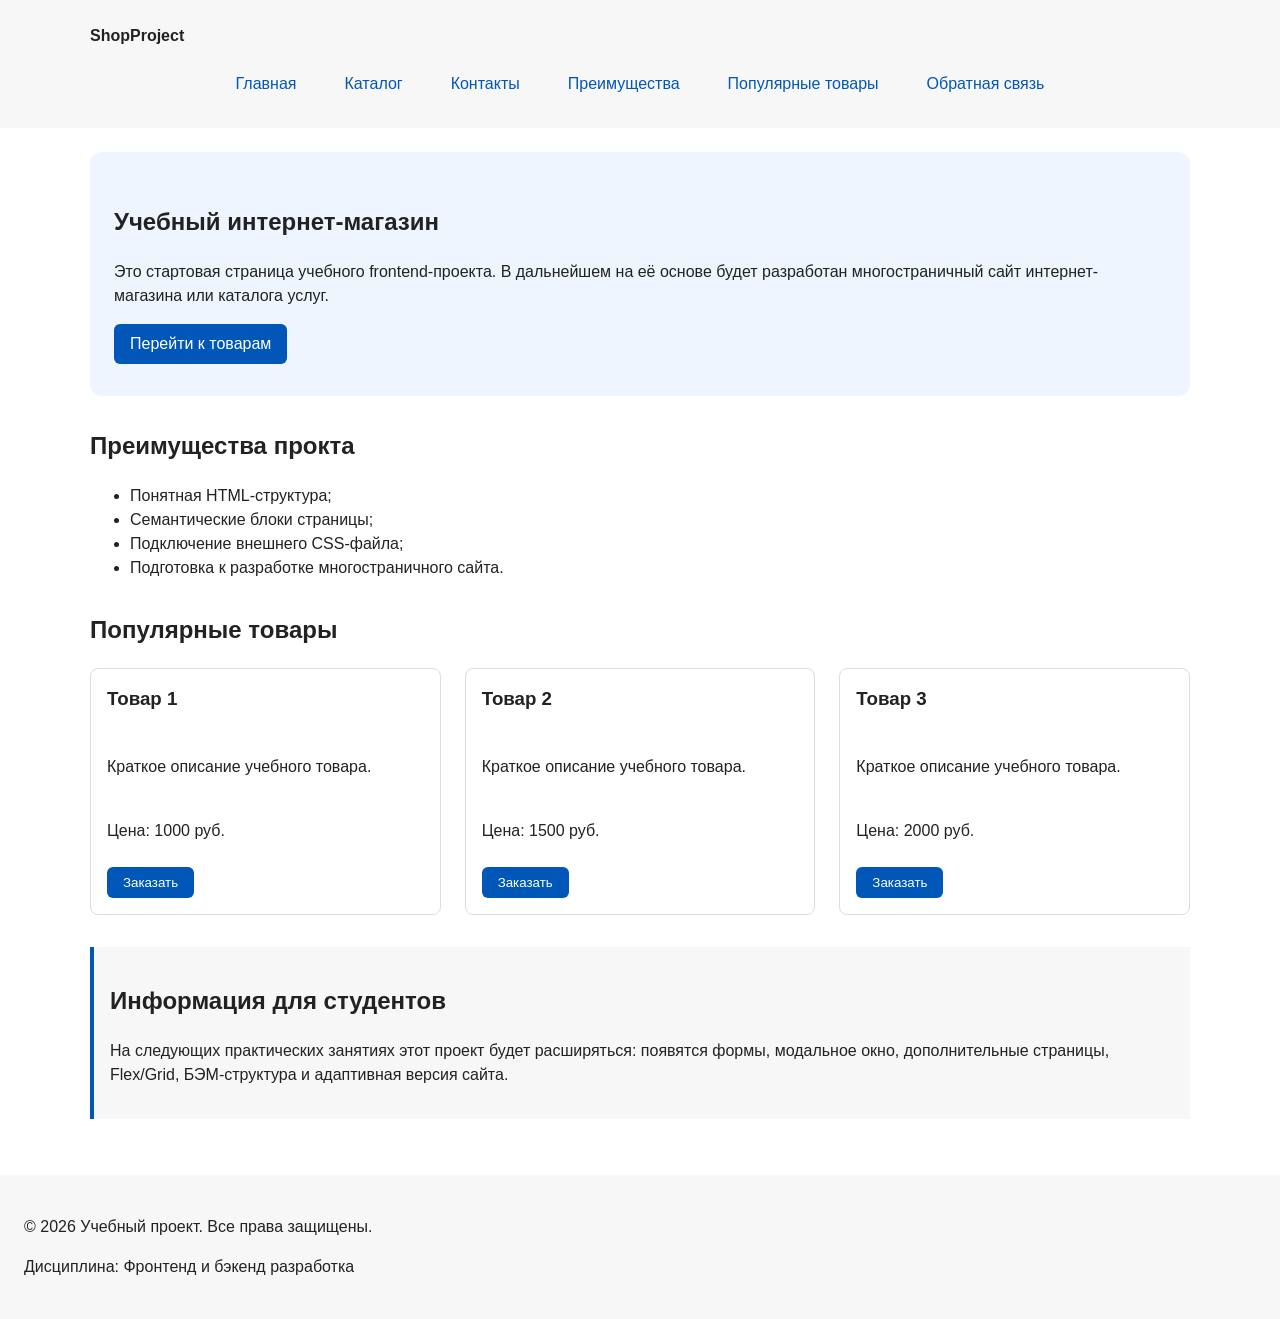
==== commit 2a2df09e: "feat: add flex navigation and grid catalog layout" ====
--- a/index.html
+++ b/index.html
@@ -54,24 +54,35 @@
     
     <section class="section" id="popular">
       <h2>Популярные товары</h2>
-      <article class="product-card">
-        <h3>Товар 1</h3>
-        <p>Краткое описание учебного товара.</p>
-        <p>Цена: 1000 руб.</p>
-        <button class="button product-card__button" type="button" data-product="Товар 1">Заказать</button>
-      </article>
-      <article class="product-card">
-        <h3>Товар 2</h3>
-        <p>Краткое описание учебного товара.</p>
-        <p>Цена: 1500 руб.</p>
-        <button class="button product-card__button" type="button" data-product="Товар 2">Заказать</button>
-      </article>
-      <article class="product-card">
-        <h3>Товар 3</h3>
-        <p>Краткое описание учебного товара.</p>
-        <p>Цена: 2000 руб.</p>
-        <button class="button product-card__button" type="button" data-product="Товар 3">Заказать</button>
-      </article>
+
+      <div class="products-grid">
+        <article class="product-card">
+          <h3>Товар 1</h3>
+          <p>Краткое описание учебного товара.</p>
+          <p>Цена: 1000 руб.</p>
+          <button class="button product-card__button" type="button" data-product="Товар 1">
+            Заказать
+          </button>
+        </article>
+
+        <article class="product-card">
+          <h3>Товар 2</h3>
+          <p>Краткое описание учебного товара.</p>
+          <p>Цена: 1500 руб.</p>
+          <button class="button product-card__button" type="button" data-product="Товар 2">
+            Заказать
+          </button>
+        </article>
+
+        <article class="product-card">
+          <h3>Товар 3</h3>
+          <p>Краткое описание учебного товара.</p>
+          <p>Цена: 2000 руб.</p>
+          <button class="button product-card__button" type="button" data-product="Товар 3">
+            Заказать
+          </button>
+        </article>
+      </div>
     </section>
 
     <aside class="aside-info">
--- a/css/style.css
+++ b/css/style.css
@@ -74,6 +74,30 @@
   color: var(--color-text);
 }
 
+.site-nav__list {
+  display: flex;
+  flex-wrap: wrap;
+  justify-content: center;
+  align-items: center;
+  gap: var(--space-md);
+  padding: 0;
+  margin: var(--space-md) 0 0;
+  list-style: none;
+}
+
+.site-nav__list a {
+  display: inline-block;
+  padding: var(--space-sm) var(--space-md);
+  color: var(--color-primary);
+  text-decoration: none;
+  border-radius: var(--radius-sm);
+}
+
+.site-nav__list a:hover {
+  color: var(--color-white);
+  background-color: var(--color-primary);
+}
+
 :target {
   outline: 2px dashed var(--color-primary);
   outline-offset: 4px;
@@ -148,19 +172,33 @@
 }
 
 .product-card {
-  margin-bottom: var(--space-md);
+  display: flex;
+  flex-direction: column;
+  gap: var(--space-sm);
+  margin-bottom: 0;
   padding: var(--space-md);
   border: 1px solid var(--color-border);
   border-radius: var(--radius-md);
   background-color: var(--color-bg);
 }
 
+.product-card .button {
+  margin-top: auto;
+  align-self: flex-start;
+}
+
 .product-card:hover {
   border-color: var(--color-primary);
 }
 
 .product-card h3 {
   margin-top: 0;
+}
+
+.products-grid {
+  display: grid;
+  grid-template-columns: repeat(3, 1fr);
+  gap: var(--space-lg);
 }
 
 .aside-info {
@@ -185,6 +223,56 @@
 .breadcrumbs span::before {
   content: " / ";
   color: var(--color-muted);
+}
+
+.catalog-layout {
+  max-width: var(--container-width);
+  margin: 0 auto var(--space-xl);
+  display: grid;
+  grid-template-columns: 260px 1fr;
+  grid-template-areas: "filters products";
+  gap: var(--space-lg);
+}
+
+.catalog-filters {
+  grid-area: filters;
+  padding: var(--space-md);
+  border: 1px solid var(--color-border);
+  border-radius: var(--radius-md);
+  background-color: var(--color-surface);
+}
+
+.catalog-products {
+  grid-area: products;
+}
+
+.filters-form {
+  display: grid;
+  gap: var(--space-md);
+}
+
+.filters-form fieldset {
+  margin: 0;
+  padding: var(--space-md);
+  border: 1px solid var(--color-border);
+  border-radius: var(--radius-sm);
+}
+
+.filters-form legend {
+  font-weight: 700;
+}
+
+.filters-form label {
+  display: block;
+  margin-bottom: var(--space-sm);
+}
+
+.filters-form input[type="number"] {
+  width: 100%;
+  padding: 8px 10px;
+  border: 1px solid var(--color-border);
+  border-radius: var(--radius-sm);
+  font: inherit;
 }
 
 /* ===============================
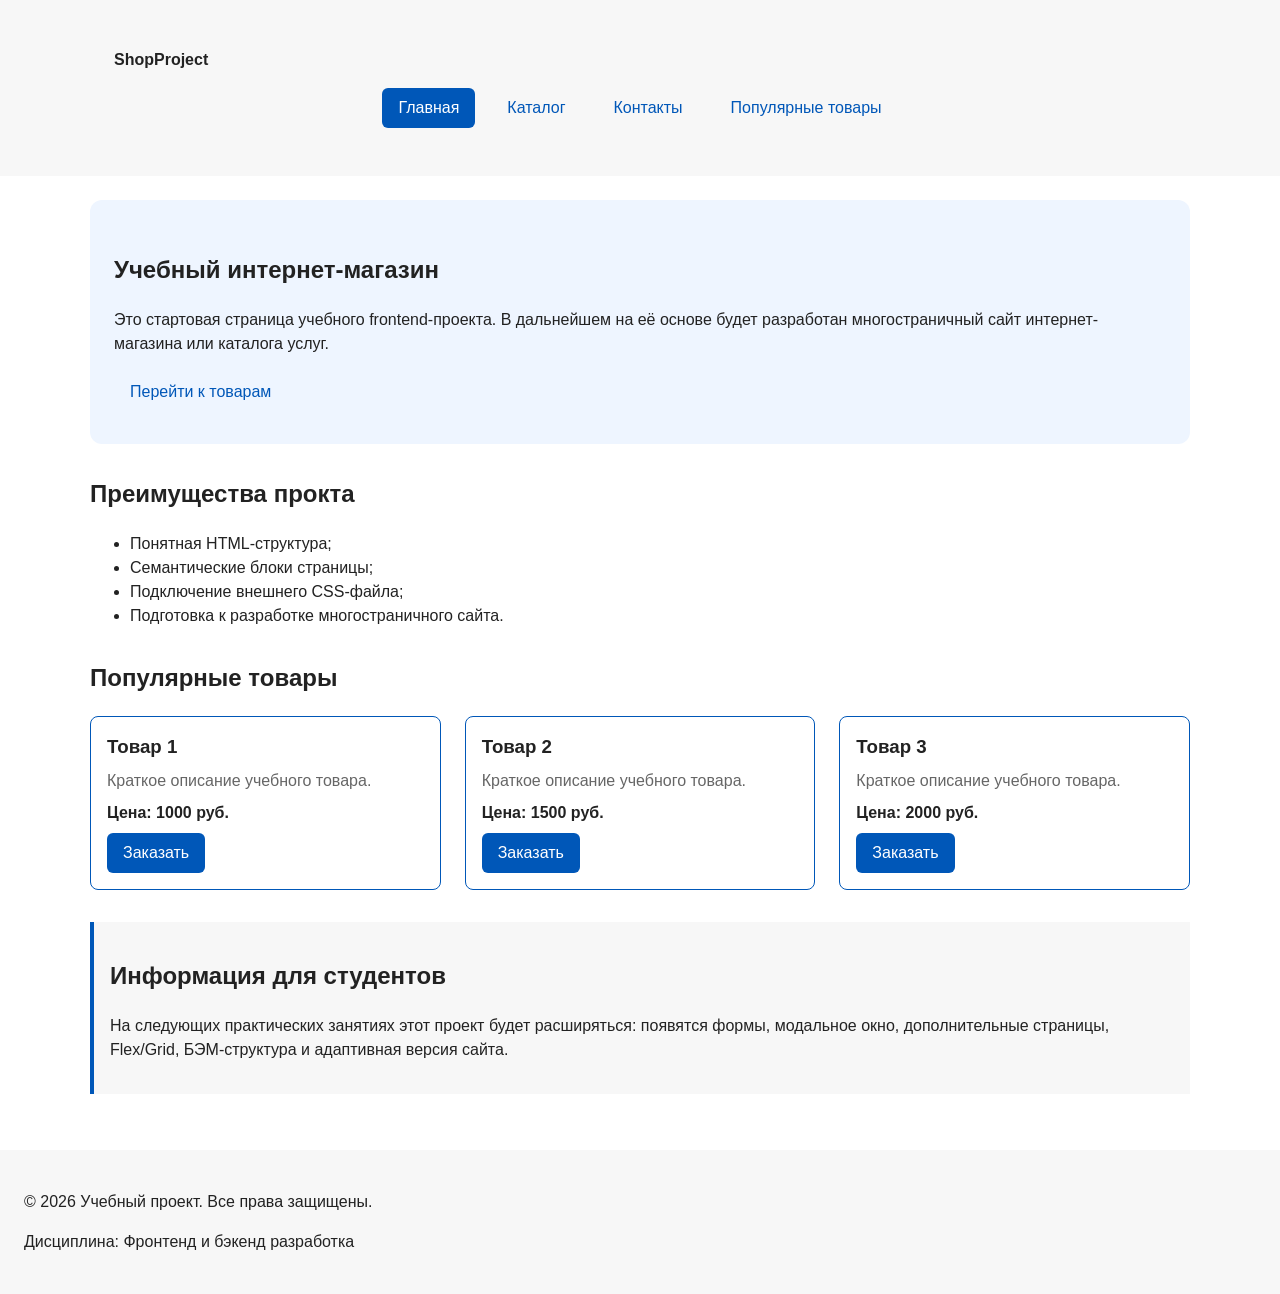
==== commit f9a73c66: "refactor: apply BEM naming to CSS classes" ====
--- a/index.html
+++ b/index.html
@@ -15,17 +15,28 @@
 </head>
 
 <body>
-  <header>
-    <div class="site-header">
-      <a class="site-logo" href="index.html">ShopProject</a>
+  <header class="site-header">
+    <div class="site-header__inner">
+      <a class="site-header__logo" href="index.html">ShopProject</a>
+
       <nav class="site-nav" aria-label="Основная навигация">
         <ul class="site-nav__list">
-          <li><a href="index.html">Главная</a></li>
-          <li><a href="catalog.html">Каталог</a></li>
-          <li><a href="contacts.html">Контакты</a></li>
-          <li><a href="index.html#advantages">Преимущества</a></li>
-          <li><a href="index.html#popular">Популярные товары</a></li>
-          <li><a href="index.html#contacts">Обратная связь</a></li>
+          <li class="site-nav__item">
+            <a class="site-nav__link site-nav__link--active" href="index.html">
+              Главная
+            </a>
+          </li>
+          <li class="site-nav__item">
+            <a class="site-nav__link" href="catalog.html">Каталог</a>
+          </li>
+          <li class="site-nav__item">
+            <a class="site-nav__link" href="contacts.html">Контакты</a>
+          </li>
+          <li class="site-nav__item">
+            <a class="site-nav__link" href="index.html#popular">
+              Популярные товары
+            </a>
+          </li>
         </ul>
       </nav>
     </div>
@@ -56,29 +67,41 @@
       <h2>Популярные товары</h2>
 
       <div class="products-grid">
-        <article class="product-card">
-          <h3>Товар 1</h3>
-          <p>Краткое описание учебного товара.</p>
-          <p>Цена: 1000 руб.</p>
-          <button class="button product-card__button" type="button" data-product="Товар 1">
+        <article class="product-card product-card--featured">
+          <h3 class="product-card__title">Товар 1</h3>
+          <p class="product-card__description">Краткое описание учебного товара.</p>
+          <p class="product-card__price">Цена: 1000 руб.</p>
+          <button
+            class="button button--primary product-card__button"
+            type="button"
+            data-product="Товар 1"
+          >
             Заказать
           </button>
         </article>
 
-        <article class="product-card">
-          <h3>Товар 2</h3>
-          <p>Краткое описание учебного товара.</p>
-          <p>Цена: 1500 руб.</p>
-          <button class="button product-card__button" type="button" data-product="Товар 2">
+        <article class="product-card product-card--featured">
+          <h3 class="product-card__title">Товар 2</h3>
+          <p class="product-card__description">Краткое описание учебного товара.</p>
+          <p class="product-card__price">Цена: 1500 руб.</p>
+          <button
+            class="button button--primary product-card__button"
+            type="button"
+            data-product="Товар 2"
+          >
             Заказать
           </button>
         </article>
 
-        <article class="product-card">
-          <h3>Товар 3</h3>
-          <p>Краткое описание учебного товара.</p>
-          <p>Цена: 2000 руб.</p>
-          <button class="button product-card__button" type="button" data-product="Товар 3">
+        <article class="product-card product-card--featured">
+          <h3 class="product-card__title">Товар 3</h3>
+          <p class="product-card__description">Краткое описание учебного товара.</p>
+          <p class="product-card__price">Цена: 2000 руб.</p>
+          <button
+            class="button button--primary product-card__button"
+            type="button"
+            data-product="Товар 3"
+          >
             Заказать
           </button>
         </article>
@@ -101,87 +124,38 @@
   </footer>
 
   <dialog class="order-dialog" id="order-dialog" aria-labelledby="order-dialog-title">
-    <h2 id="order-dialog-title">Оформление заявки</h2>
+    <h2 class="order-dialog__title" id="order-dialog-title">Оформление заявки</h2>
     <form class="order-form" id="order-form" action="#" method="post" novalidate>
-      <input id="selected-product" name="selected-product" type="hidden">
-      <div class="form-field">
-        <label for="order-name">Имя</label>
-        <input 
+      <input type="hidden" id="selected-product" name="product">
+      <div class="order-form__field">
+        <label class="order-form__label" for="order-name">Имя</label>
+        <input
+          class="order-form__input"
           id="order-name"
           name="name"
           type="text"
-          placeholder="Введите ваше имя"
-          minlength="2"
-          autocomplete="given-name"
-          required>
+          required
+        >
       </div>
 
-      <div class="form-field">
-        <label for="order-email">E-mail</label>
+      <div class="order-form__field">
+        <label class="order-form__label" for="order-email">E-mail</label>
         <input
+          class="order-form__input"
           id="order-email"
           name="email"
           type="email"
-          placeholder="example@mail.ru"
-          autocomplete="email"
-          required>
+          required
+        >
       </div>
 
-      <div class="form-field">
-        <label for="order-phone">Телефон</label>
-        <input
-          id="order-phone"
-          name="phone"
-          type="tel"
-          inputmode="tel"
-          placeholder="+7 (900) 000-00-00"
-          pattern="^\+7 \(\d{3}\) \d{3}-\d{2}-\d{2}$"
-          required>
-        <small>Формат: +7 (900) 000-00-00</small>
-      </div>
-
-      <div class="form-field">
-        <label for="order-date">Дата связи</label>
-        <input
-          id="order-date"
-          name="date"
-          type="date">
-      </div>
-
-      <div class="form-field">
-        <label for="order-topic">Тема заявки</label>
-        <select id="order-topic" name="topic" required>
-          <option value="">Выберите тему</option>
-          <option value="product">Заказ товара</option>
-          <option value="consultation">Консультация</option>
-          <option value="delivery">Доставка</option>
-        </select>
-      </div>
-
-      <div class="form-field">
-        <label for="order-comment">Комментарий</label>
-        <textarea
-          id="order-comment"
-          name="comment"
-          rows="4"
-          placeholder="Укажите дополнительную информацию">
-        </textarea>
-      </div>
-
-      <div class="form-field form-field--checkbox">
-        <label>
-          <input
-            id="order-agreement"
-            name="agreement"
-            type="checkbox"
-            required>
-            Я согласен на обработку данных
-        </label>
-      </div>
-
-      <div class="form-actions">
-        <button type="button" id="close-order-dialog">Закрыть</button>
-        <button type="submit">Отправить заявку</button>
+      <div class="order-form__actions">
+        <button class="button button--secondary" type="button" id="close-order-dialog">
+          Закрыть
+        </button>
+        <button class="button button--primary" type="submit">
+          Отправить заявку
+        </button>
       </div>
     </form>
   </dialog>
--- a/css/style.css
+++ b/css/style.css
@@ -64,14 +64,19 @@
 }
 
 .site-header {
-  max-width: 1100px;
+  background-color: var(--color-surface);
+}
+
+.site-header__inner {
+  max-width: var(--container-width);
   margin: 0 auto;
-}
-
-.site-logo {
-  font-weight: bold;
+  padding: var(--space-lg);
+}
+
+.site-header__logo {
+  font-weight: 700;
+  color: var(--color-text);
   text-decoration: none;
-  color: var(--color-text);
 }
 
 .site-nav__list {
@@ -85,7 +90,7 @@
   list-style: none;
 }
 
-.site-nav__list a {
+.site-nav__link {
   display: inline-block;
   padding: var(--space-sm) var(--space-md);
   color: var(--color-primary);
@@ -93,7 +98,17 @@
   border-radius: var(--radius-sm);
 }
 
-.site-nav__list a:hover {
+.site-nav__link:hover {
+  color: var(--color-white);
+  background-color: var(--color-primary);
+}
+
+.site-nav__link:focus-visible {
+  outline: 2px solid var(--color-primary);
+  outline-offset: 3px;
+}
+
+.site-nav__link--active {
   color: var(--color-white);
   background-color: var(--color-primary);
 }
@@ -123,17 +138,31 @@
 .button {
   display: inline-block;
   padding: var(--space-sm) var(--space-md);
+  border: none;
+  border-radius: var(--radius-sm);
+  font: inherit;
+  text-decoration: none;
+  cursor: pointer;
+}
+
+.button--primary {
   color: var(--color-white);
   background-color: var(--color-primary);
-  text-decoration: none;
-  border: none;
-  border-radius: var(--radius-sm);
-  cursor: pointer;
-}
-
-.button:hover {
+}
+
+.button--primary:hover {
   background-color: var(--color-primary-dark);
+}
+
+.button--secondary {
+  color: var(--color-primary);
+  background-color: transparent;
+  border: 1px solid var(--color-primary);
+}
+
+.button--secondary:hover {
   color: var(--color-white);
+  background-color: var(--color-primary);
 }
 
 .button:focus-visible {
@@ -141,7 +170,8 @@
   outline-offset: 3px;
 }
 
-.button:disabled {
+.button:disabled,
+.button--disabled {
   opacity: 0.6;
   cursor: not-allowed;
 }
@@ -175,14 +205,13 @@
   display: flex;
   flex-direction: column;
   gap: var(--space-sm);
-  margin-bottom: 0;
   padding: var(--space-md);
   border: 1px solid var(--color-border);
   border-radius: var(--radius-md);
   background-color: var(--color-bg);
 }
 
-.product-card .button {
+.product-card__button {
   margin-top: auto;
   align-self: flex-start;
 }
@@ -191,8 +220,31 @@
   border-color: var(--color-primary);
 }
 
-.product-card h3 {
-  margin-top: 0;
+.product-card--featured {
+  border-color: var(--color-primary);
+}
+
+.product-card--discount {
+  border-color: var(--color-danger);
+}
+
+.product-card__title {
+  margin: 0;
+  color: var(--color-text);
+}
+
+.product-card__description {
+  margin: 0;
+  color: var(--color-muted);
+}
+
+.product-card__price {
+  margin: 0;
+  font-weight: 700;
+}
+
+.product-card--discount .product-card__price {
+  color: var(--color-danger);
 }
 
 .products-grid {
@@ -216,11 +268,11 @@
   color: var(--color-muted);
 }
 
-.breadcrumbs a {
+.breadcrumbs__link {
   color: var(--color-primary);
 }
 
-.breadcrumbs span::before {
+.breadcrumbs__current::before {
   content: " / ";
   color: var(--color-muted);
 }
@@ -290,18 +342,22 @@
   background-color: rgba(0, 0, 0, 0.5);
 }
 
-.form-field {
+.order-dialog__title {
+  margin-top: 0;
+}
+
+.order-form__field {
   margin-bottom: var(--space-md);
 }
 
-.form-field label {
+.order-form__label {
   display: block;
   margin-bottom: var(--space-xs);
 }
 
-.form-field input,
-.form-field select,
-.form-field textarea {
+.order-form__input,
+.order-form__select,
+.order-form__textarea {
   width: 100%;
   padding: 10px 12px;
   border: 1px solid var(--color-border);
@@ -309,32 +365,23 @@
   font: inherit;
 }
 
-.form-field input[type="checkbox"] {
-  width: auto;
-}
-
-.form-field small {
-  display: block;
-  margin-top: var(--space-xs);
-  color: var(--color-muted);
-}
-
-.form-field input:hover,
-.form-field select:hover,
-.form-field textarea:hover {
+.order-form__input:hover,
+.order-form__select:hover,
+.order-form__textarea:hover {
   border-color: var(--color-primary);
 }
 
-.form-field input:focus-visible,
-.form-field select:focus-visible,
-.form-field textarea:focus-visible,
-.form-actions button:focus-visible {
+.order-form__input:focus-visible,
+.order-form__select:focus-visible,
+.order-form__textarea:focus-visible {
   outline: 2px solid var(--color-primary);
   outline-offset: 3px;
 }
 
-[aria-invalid="true"] {
-  border-color: var(--color-danger);
+.order-form__actions {
+  display: flex;
+  gap: var(--space-md);
+  margin-top: var(--space-lg);
 }
 
 .success-message {
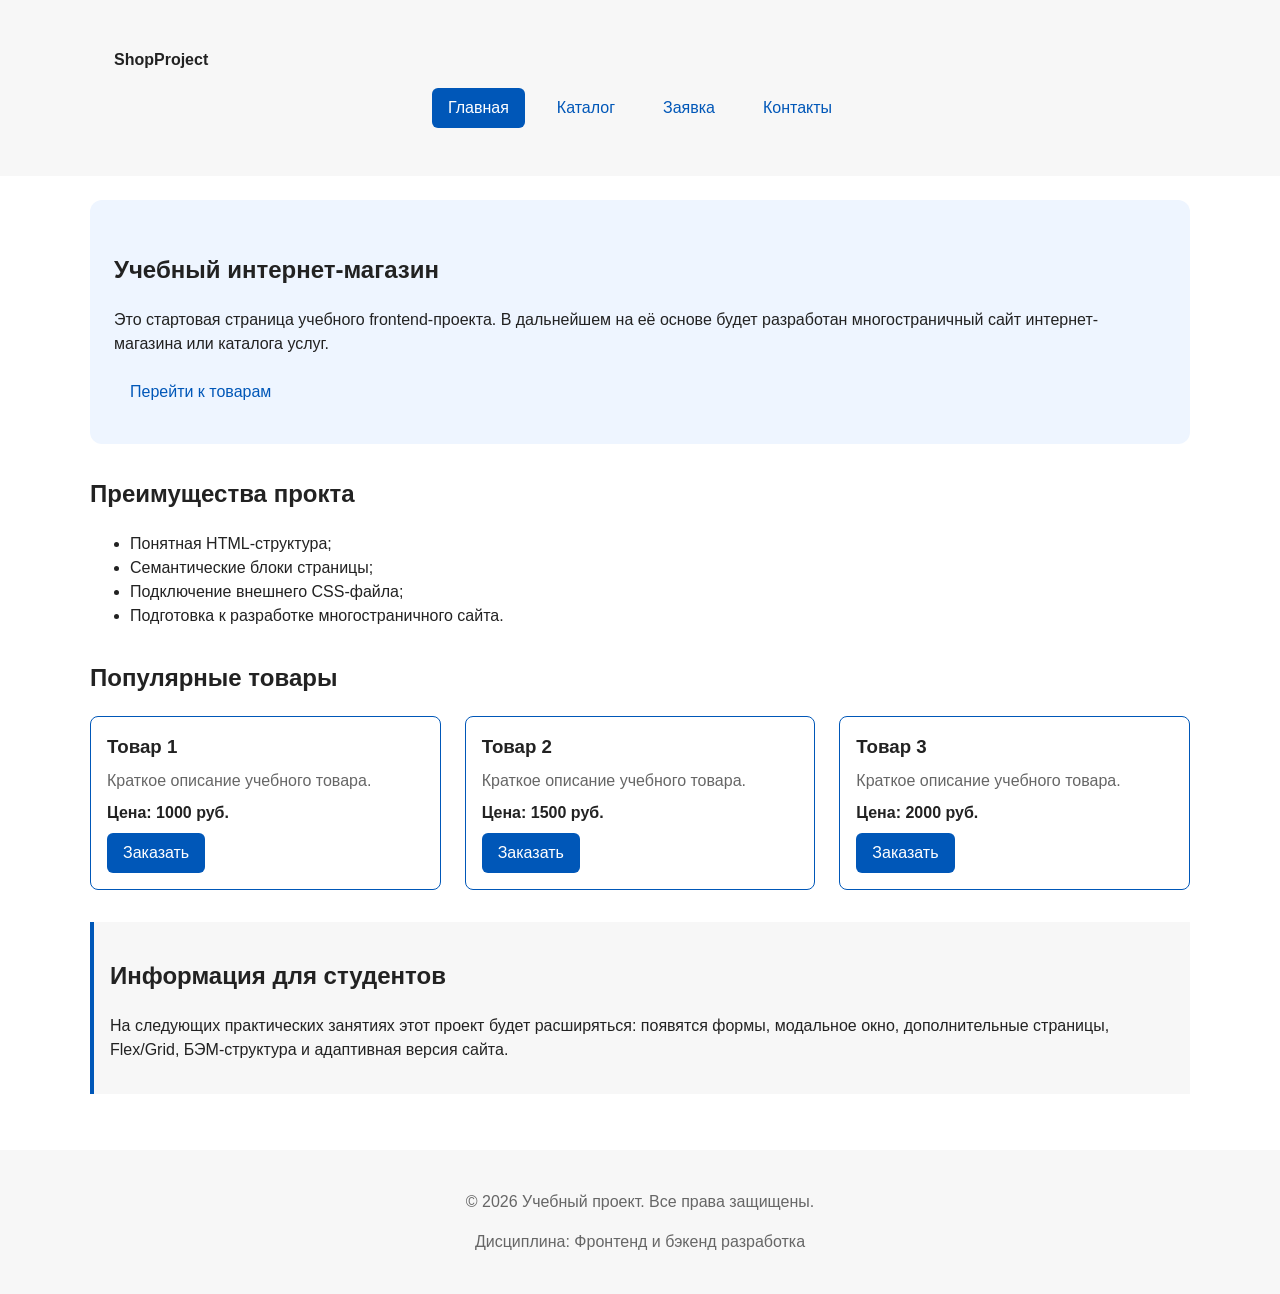
==== commit 7081c028: "feat: prepare HTML CSS project for KR1 submission (practice 8)" ====
--- a/index.html
+++ b/index.html
@@ -22,20 +22,16 @@
       <nav class="site-nav" aria-label="Основная навигация">
         <ul class="site-nav__list">
           <li class="site-nav__item">
-            <a class="site-nav__link site-nav__link--active" href="index.html">
-              Главная
-            </a>
+            <a class="site-nav__link site-nav__link--active" href="index.html">Главная</a>
           </li>
           <li class="site-nav__item">
             <a class="site-nav__link" href="catalog.html">Каталог</a>
           </li>
           <li class="site-nav__item">
-            <a class="site-nav__link" href="contacts.html">Контакты</a>
+            <a class="site-nav__link" href="order.html">Заявка</a>
           </li>
           <li class="site-nav__item">
-            <a class="site-nav__link" href="index.html#popular">
-              Популярные товары
-            </a>
+            <a class="site-nav__link" href="contacts.html">Контакты</a>
           </li>
         </ul>
       </nav>
@@ -68,7 +64,9 @@
 
       <div class="products-grid">
         <article class="product-card product-card--featured">
-          <h3 class="product-card__title">Товар 1</h3>
+          <h3 class="product-card__title">
+            <a class="product-card__link" href="product.html">Товар 1</a>
+          </h3>
           <p class="product-card__description">Краткое описание учебного товара.</p>
           <p class="product-card__price">Цена: 1000 руб.</p>
           <button
@@ -81,7 +79,9 @@
         </article>
 
         <article class="product-card product-card--featured">
-          <h3 class="product-card__title">Товар 2</h3>
+          <h3 class="product-card__title">
+            <a class="product-card__link" href="product.html">Товар 2</a>
+          </h3>
           <p class="product-card__description">Краткое описание учебного товара.</p>
           <p class="product-card__price">Цена: 1500 руб.</p>
           <button
@@ -94,7 +94,9 @@
         </article>
 
         <article class="product-card product-card--featured">
-          <h3 class="product-card__title">Товар 3</h3>
+          <h3 class="product-card__title">
+            <a class="product-card__link" href="product.html">Товар 3</a>
+          </h3>
           <p class="product-card__description">Краткое описание учебного товара.</p>
           <p class="product-card__price">Цена: 2000 руб.</p>
           <button
@@ -118,7 +120,7 @@
     </aside>
   </main>
 
-  <footer id="contacts">
+  <footer class="site-footer">
     <p>&copy; 2026 Учебный проект. Все права защищены.</p>
     <p>Дисциплина: Фронтенд и бэкенд разработка</p>
   </footer>
--- a/css/style.css
+++ b/css/style.css
@@ -247,6 +247,16 @@
   color: var(--color-danger);
 }
 
+.product-card__link {
+  color: inherit;
+  text-decoration: none;
+}
+
+.product-card__link:hover {
+  color: var(--color-primary);
+  text-decoration: underline;
+}
+
 .products-grid {
   display: grid;
   grid-template-columns: repeat(3, 1fr);
@@ -391,3 +401,306 @@
   border-left: 4px solid var(--color-success);
   background-color: var(--color-success-bg);
 }
+
+/* ===============================
+   6. Позиционирование (КР №1)
+   =============================== */
+
+/* Sticky-шапка */
+.site-header {
+  position: sticky;
+  top: 0;
+  z-index: 10;
+}
+
+/* Кнопка «Наверх» (fixed) */
+.scroll-top {
+  position: fixed;
+  right: var(--space-lg);
+  bottom: var(--space-lg);
+  z-index: 20;
+  width: 44px;
+  height: 44px;
+  display: flex;
+  align-items: center;
+  justify-content: center;
+  color: var(--color-white);
+  background-color: var(--color-primary);
+  border-radius: 50%;
+  text-decoration: none;
+  font-size: 20px;
+  box-shadow: 0 2px 8px rgba(0, 0, 0, 0.25);
+}
+
+.scroll-top:hover {
+  background-color: var(--color-primary-dark);
+}
+
+.scroll-top:focus-visible {
+  outline: 2px solid var(--color-primary);
+  outline-offset: 3px;
+}
+
+/* ===============================
+   7. Страница товара (product.html)
+   =============================== */
+
+.product-detail {
+  max-width: var(--container-width);
+  margin: 0 auto var(--space-xl);
+  display: grid;
+  grid-template-columns: 1fr 1fr;
+  gap: var(--space-xl);
+  align-items: start;
+}
+
+.product-detail__gallery {
+  position: relative;
+  padding: var(--space-md);
+  border: 1px solid var(--color-border);
+  border-radius: var(--radius-md);
+  background-color: var(--color-surface);
+}
+
+.product-detail__image {
+  display: flex;
+  align-items: center;
+  justify-content: center;
+  min-height: 280px;
+  border-radius: var(--radius-sm);
+  background-color: var(--color-surface-accent);
+  color: var(--color-muted);
+  font-size: 16px;
+}
+
+.product-detail__image-text {
+  opacity: 0.7;
+}
+
+/* Бейдж «Хит» внутри галереи */
+.product-card__badge {
+  position: absolute;
+  top: var(--space-md);
+  right: var(--space-md);
+  z-index: 2;
+  padding: 4px 10px;
+  font-size: 12px;
+  font-weight: 700;
+  color: var(--color-white);
+  background-color: var(--color-danger);
+  border-radius: var(--radius-sm);
+  text-transform: uppercase;
+  letter-spacing: 0.5px;
+}
+
+.product-detail__title {
+  margin: 0 0 var(--space-sm);
+}
+
+.product-detail__price {
+  margin: 0 0 var(--space-md);
+  font-size: 24px;
+  font-weight: 700;
+  color: var(--color-primary);
+}
+
+.product-detail__description {
+  margin: 0 0 var(--space-lg);
+  color: var(--color-muted);
+}
+
+.product-detail__actions {
+  display: flex;
+  flex-wrap: wrap;
+  gap: var(--space-md);
+}
+
+/* ===============================
+   8. Таблица (product.html, order.html)
+   =============================== */
+
+.product-table {
+  width: 100%;
+  border-collapse: collapse;
+  margin-top: var(--space-md);
+  font-size: 15px;
+}
+
+.product-table caption {
+  text-align: left;
+  font-weight: 700;
+  padding-bottom: var(--space-sm);
+  color: var(--color-muted);
+}
+
+.product-table th,
+.product-table td {
+  padding: var(--space-sm) var(--space-md);
+  border: 1px solid var(--color-border);
+  text-align: left;
+}
+
+.product-table thead th {
+  background-color: var(--color-surface);
+  font-weight: 700;
+}
+
+.product-table tbody tr:nth-child(even) {
+  background-color: var(--color-surface-accent);
+}
+
+/* ===============================
+   9. Подвал
+   =============================== */
+
+.site-footer {
+  background-color: var(--color-surface);
+  padding: var(--space-lg);
+  text-align: center;
+  color: var(--color-muted);
+}
+
+/* ===============================
+   10. Форма на странице (order.html)
+   =============================== */
+
+.order-form--page {
+  max-width: 640px;
+  margin-top: var(--space-lg);
+  padding: var(--space-lg);
+  border: 1px solid var(--color-border);
+  border-radius: var(--radius-md);
+  background-color: var(--color-surface);
+}
+
+.order-form__select,
+.order-form__textarea {
+  width: 100%;
+  padding: 10px 12px;
+  border: 1px solid var(--color-border);
+  border-radius: var(--radius-sm);
+  font: inherit;
+  background-color: var(--color-bg);
+}
+
+.order-form__select:hover,
+.order-form__textarea:hover {
+  border-color: var(--color-primary);
+}
+
+.order-form__select:focus-visible,
+.order-form__textarea:focus-visible {
+  outline: 2px solid var(--color-primary);
+  outline-offset: 3px;
+}
+
+/* Чекбокс согласия */
+.order-form__field--checkbox {
+  display: flex;
+  align-items: flex-start;
+}
+
+.order-form__checkbox-label {
+  display: flex;
+  align-items: flex-start;
+  gap: var(--space-sm);
+  cursor: pointer;
+  line-height: 1.4;
+}
+
+.order-form__checkbox {
+  width: 18px;
+  height: 18px;
+  margin-top: 2px;
+  cursor: pointer;
+  flex-shrink: 0;
+}
+
+/* Обязательные поля */
+.required-mark {
+  color: var(--color-danger);
+}
+
+/* Сообщение об успехе */
+.success-message {
+  max-width: 640px;
+  margin: var(--space-lg) 0;
+  padding: var(--space-md);
+  border-left: 4px solid var(--color-success);
+  background-color: var(--color-success-bg);
+  color: var(--color-text);
+  border-radius: var(--radius-sm);
+}
+
+/* ===============================
+   11. Контакты (contacts.html)
+   =============================== */
+
+.contacts-grid {
+  display: grid;
+  grid-template-columns: repeat(3, 1fr);
+  gap: var(--space-lg);
+  margin-top: var(--space-lg);
+}
+
+.contacts-card {
+  position: relative;
+  padding: var(--space-lg);
+  border: 1px solid var(--color-border);
+  border-radius: var(--radius-md);
+  background-color: var(--color-bg);
+}
+
+/* Бейдж внутри карточки — снова position: absolute */
+.contacts-card__badge {
+  position: absolute;
+  top: var(--space-sm);
+  right: var(--space-sm);
+  padding: 2px 8px;
+  font-size: 11px;
+  font-weight: 700;
+  color: var(--color-white);
+  background-color: var(--color-primary);
+  border-radius: var(--radius-sm);
+  text-transform: uppercase;
+  letter-spacing: 0.5px;
+}
+
+.contacts-card__title {
+  margin: 0 0 var(--space-sm);
+  font-size: 18px;
+  color: var(--color-text);
+}
+
+.contacts-card__value {
+  margin: 0;
+  font-weight: 700;
+  color: var(--color-primary);
+}
+
+.contacts-card__value--address {
+  font-style: normal;
+  font-weight: 400;
+  color: var(--color-text);
+}
+
+.contacts-card__link {
+  color: var(--color-primary);
+  text-decoration: none;
+}
+
+.contacts-card__link:hover {
+  color: var(--color-primary-dark);
+  text-decoration: underline;
+}
+
+.contacts-card__link:focus-visible {
+  outline: 2px solid var(--color-primary);
+  outline-offset: 3px;
+}
+
+.contacts-card__note {
+  margin: var(--space-sm) 0 0;
+  font-size: 13px;
+  color: var(--color-muted);
+}
